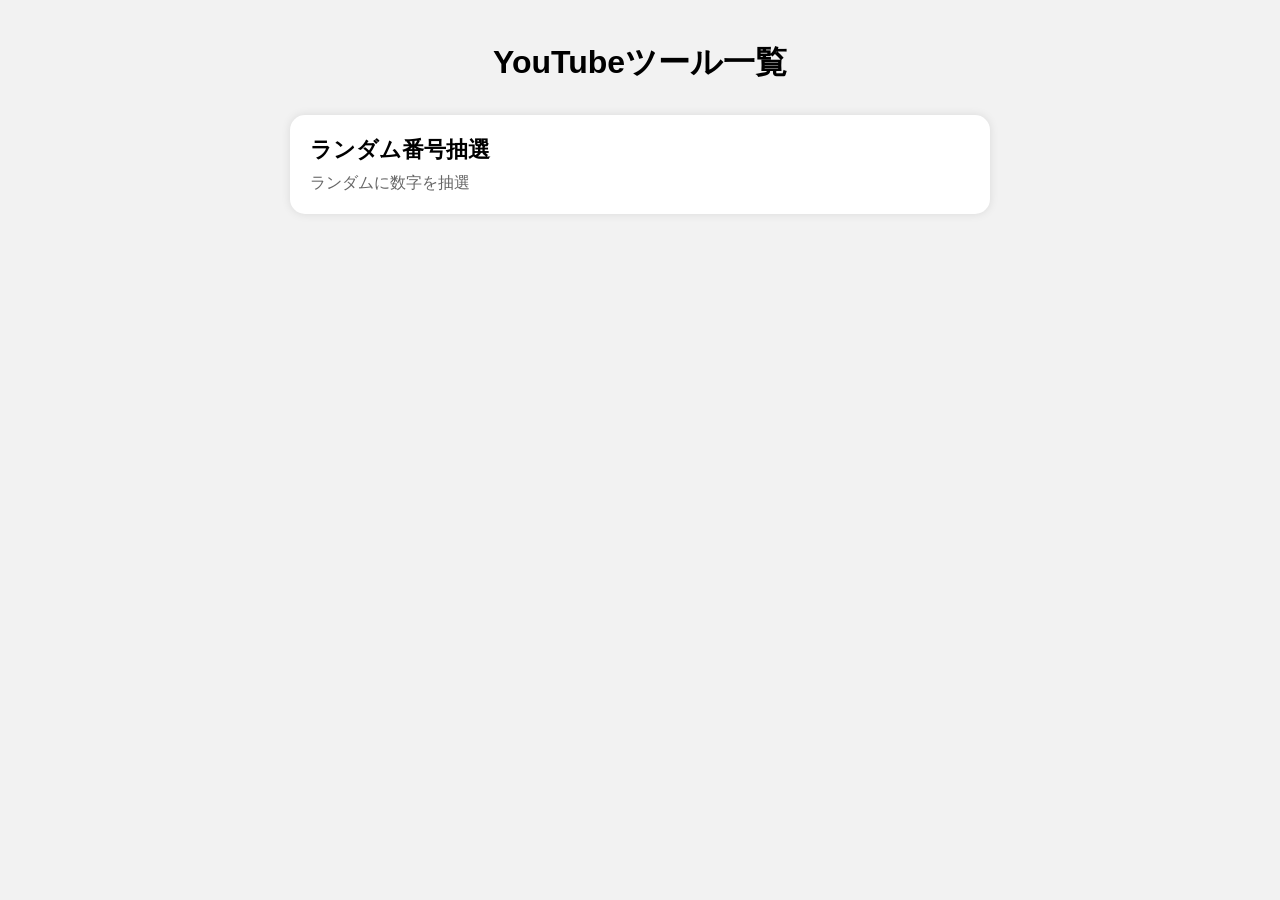
==== ytt/index.html @ bb8e6543 "Add files via upload" ====
<!DOCTYPE html>
<html lang="ja">
<head>
<meta charset="UTF-8">
<meta name="viewport" content="width=device-width, initial-scale=1.0">
<title>YouTubeツール一覧</title>

<style>
body{
    font-family:sans-serif;
    background:#f2f2f2;
    margin:0;
    padding:20px;
}

h1{
    text-align:center;
    margin-bottom:30px;
}

.list{
    max-width:700px;
    margin:auto;
    display:flex;
    flex-direction:column;
    gap:15px;
}

.tool{
    background:white;
    border-radius:15px;
    padding:20px;
    box-shadow:0 0 10px rgba(0,0,0,0.1);
    cursor:pointer;
    transition:0.2s;
}

.tool:hover{
    transform:translateY(-3px);
}

.title{
    font-size:22px;
    font-weight:bold;
}

.desc{
    margin-top:8px;
    color:#666;
}
</style>
</head>
<body>

<h1>YouTubeツール一覧</h1>

<div class="list">

    <div class="tool" onclick="go('b.html')">
        <div class="title">ランダム番号抽選</div>
        <div class="desc">
            ランダムに数字を抽選
        </div>
    </div>

</div>

<script>

function go(url){
    location.href = url;
}

</script>

</body>
</html>
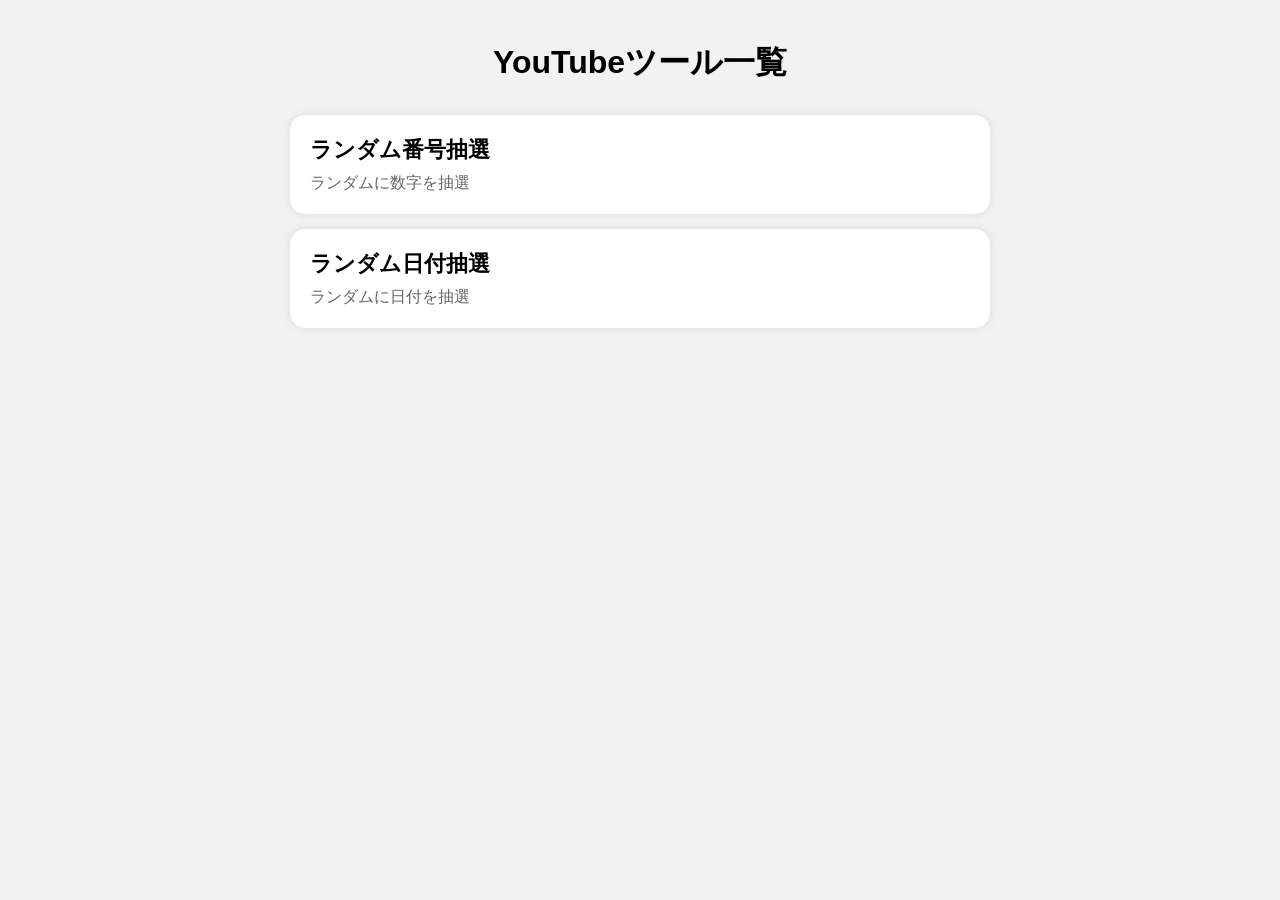
==== commit 1f0746d0: "Add random date selection tool to index.html" ====
--- a/ytt/index.html
+++ b/ytt/index.html
@@ -63,6 +63,13 @@
         </div>
     </div>
 
+    <div class="tool" onclick="go('d.html')">
+        <div class="title">ランダム日付抽選</div>
+        <div class="desc">
+            ランダムに日付を抽選
+        </div>
+    </div>
+
 </div>
 
 <script>
@@ -74,4 +81,4 @@
 </script>
 
 </body>
-</html>+</html>
